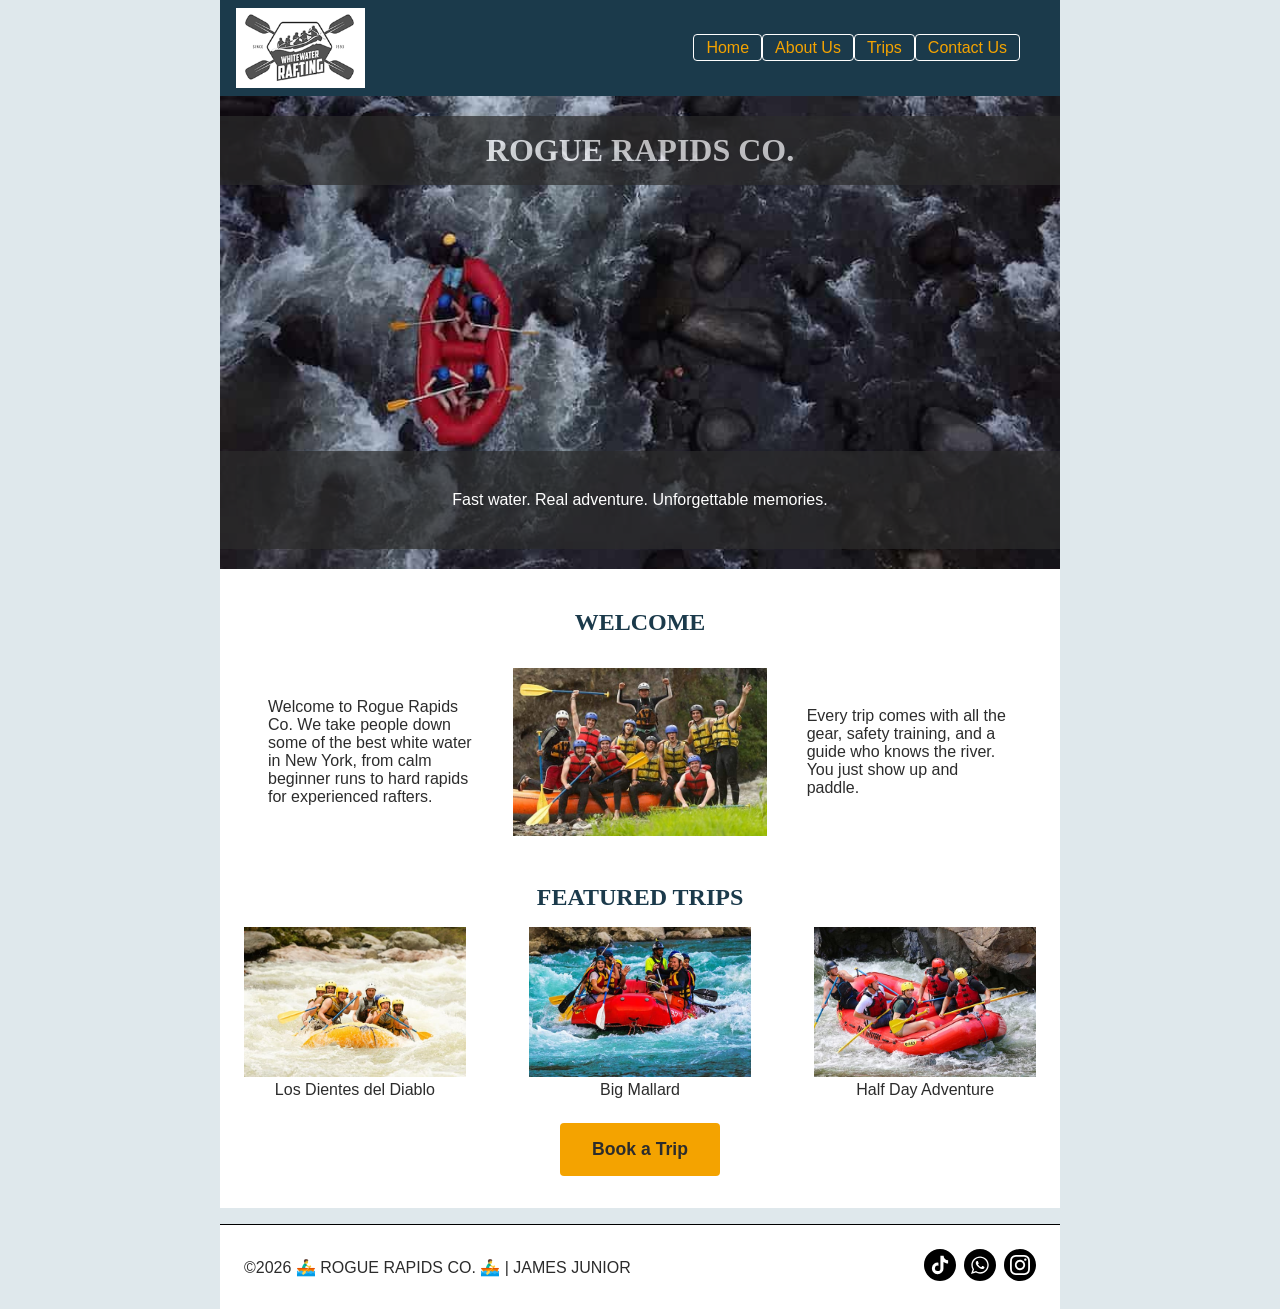
==== wwr/index.html @ abada85d "Week 6 (Home & Trips Page)" ====
<!DOCTYPE html>
<html lang="en">

<head>
    <meta charset="UTF-8">
    <meta name="viewport" content="width=device-width, initial-scale=1.0">
    <title>Home| ROGUE RAPIDS CO.</title>
    <meta name="description"
        content="Welcome to Rogue Rapids Co., a white water rafting company in New York. Explore our trips, meet our guides, and book your next river adventure.">
    <meta name="author" content="James Junior">
    <link rel="stylesheet" href="styles/rafting.css">
</head>

<body>
    <header>
        <img src="images/z-wwr-crossedoars.png" alt="Logo of White Water Rafting">
        <nav>
            <ul class="navigation">
                <li><a href="index.html">Home</a></li>
                <li><a href="about.html">About Us</a></li>
                <li><a href="trips.html">Trips</a></li>
                <li><a href="contact.html">Contact Us</a></li>
            </ul>
        </nav>
    </header>
    <main>
        <div class="hero">
            <img src="images/rafting16_1024.jpg" alt="Visual of clients on a rafting trip.">
            <h1> ROGUE RAPIDS CO.</h1>
            <article>
                <p>Fast water. Real adventure. Unforgettable memories.</p>
            </article>
        </div>
        <section class="welcome">
            <h2>WELCOME</h2>
            <p>Welcome to Rogue Rapids Co. We take people down some of the best white water in New York, from calm
                beginner runs to hard rapids for experienced rafters.</p>
            <img src="images/happy_clients.jpg" alt="Visual of happy clients.">
            <p>Every trip comes with all the gear, safety training, and a guide who knows the river. You just show up
                and paddle.</p>
        </section>
        <section class="adventures">
            <h2>
                FEATURED TRIPS
            </h2>
            <div class="adventure-images featured">
                <figure>
                    <img src="images/adventure1.jpg" alt="Rafters navigating Los Dientes del Diablo rapid">
                    <figcaption>Los Dientes del Diablo</figcaption>
                </figure>
                <figure>
                    <img src="images/adventure2.jpg" alt="Rafters navigating Big Mallard rapid">
                    <figcaption>Big Mallard</figcaption>
                </figure>
                <figure>
                    <img src="images/adventure3.jpg" alt="Rafters on the Half Day Adventure trip">
                    <figcaption>Half Day Adventure</figcaption>
                </figure>
            </div>
            <p class="book-trip">
                <a href="contact.html">Book a Trip</a>
            </p>
        </section>
    </main>
    <footer>
        <p>
            &copy;2026 🚣‍♂️ ROGUE RAPIDS CO. 🚣‍♂️ | JAMES JUNIOR
        </p>
        <nav class="socialmedia">
            <a href="https://tiktok.com">
                <img src="images/tiktok-icon.svg" alt="TikTok Icon">
            </a>
            <a href="https://wa.me/">
                <img src="images/whatsapp-icon.svg" alt="WhatsApp Icon"></a>
            <a href="https://instagram.com">
                <img src="images/instagram-icon.svg" alt="Instagram Icon">
            </a>
        </nav>
    </footer>
</body>

</html>
---- wwr/styles/rafting.css ----
:root {
    --primary-color: #1b3a4b;     
    --accent1-color: #2c2c2c;    
    --accent2-color: #f4a300;     
    --heading-font: Georgia, serif;
    --body-font: Arial, sans-serif;
    --page-color: #dfe8ec;
}

* {
    margin: 0;
    padding: 0;
    box-sizing: border-box;
}
 header {
    background-color: var(--primary-color);
    color: var(--accent2-color);
    display:grid;
    grid-template-columns: auto 1fr;
    align-items: center;
    padding: 8px 16px;
 }

 header img {
   height: 80px;
 }

 body {
    font-family: var(--body-font);
    color: var(--accent1-color);
    background-color: var(--page-color);
 }

 header, main, footer {
    width: 840px;
    margin: 0 auto;
 }

 main, footer {
    background-color: #fff;
}

 h1, h2 {
    font-family: var(--heading-font);
    color: var(--primary-color);
 }

 h2{ font-size: 1.5rem;
 }

 .hero h1 { font-size: 2rem;
}

 nav, p, section, article {
    margin: 16px;
    padding: 8px;
 }

 
 .hero{
    position: relative;
 }

 .hero img {
    display:block;
    width: 100%;
    height: auto;
 }


 .hero article{
    position: absolute;
    bottom: 20px;
    width: 100%;
    padding: 16px;
    text-align: center;
    background-color: rgba(44, 44, 44, 0.7);
    color: #fff;
    left: 0;
    margin: 0;
 }

 .hero article img {
    float: right;
    width: 125px;
 }

 .hero h1 {
    position: absolute;
    top: 20px;
    width: 100%;
    padding: 16px;
    text-align: center;
    opacity: 0.7;
    background-color: var(--accent1-color);
    color: #fff;
}

.contact-info {
    text-align: center;
}

.contact-info h1 {
    margin: 16px;
}

h2{
   text-align: center;
   margin: 16px;
}

iframe {
    width: 100%;
    max-width: 600px;
    height: 450px;
    border: 0;
    display: block;
    margin: 1rem auto;
}

form {
    max-width: 500px;
    margin: 16px auto;
    padding: 16px;
    background-color: #eee;
    border-radius: 8px;
    display: grid;
    gap: 16px;
}

form div {
    display: grid;
    gap: 4px;
}

input, textarea, button {
    font-family: var(--body-font);
    font-size: 1rem;
}

input[type="text"], input[type="email"], textarea {
    padding: 8px;
}

fieldset {
    display: grid;
    gap: 8px;
    padding: 12px;
    border: 1px solid #999;
    border-radius: 4px;
}

legend {
    font-weight: bold;
    padding: 0 8px;
    color: var(--primary-color);
}

fieldset div,
.checkbox-row {
    display: flex;
    align-items: center;
    gap: 8px;
}

input[type="radio"],
input[type="checkbox"] {
    width: 20px;
    height: 20px;
}
.contact-grid {
    display: grid;
    grid-template-columns: 1fr 1fr;
    gap: 16px;
    margin: 16px;
}

.contact-grid iframe {
    width: 100%;
    height: 100%;
    min-height: 450px;
    max-width: 100%;
    margin: 0;
}

.contact-grid form {
    max-width: none;
    margin: 0;
}

.contact-team {
    background-color: #f4f4f4;
    border: 1px solid #999;
    border-radius: 4px;
}

.contact-team-row {
    justify-content: center;
    gap: 24px;
}

.contact-team-row figure {
    width: 30%;
}

button {
    background-color: var(--accent2-color);
    color: var(--accent1-color);
    border: none;
    border-radius: 4px;
    padding: 12px 24px;
    font-weight: bold;
    cursor: pointer;
}

button:hover {
    background-color: var(--primary-color);
    color: #fff;
}
 .socialmedia img {
    width: 32px;
    height: 32px;
}

.socialmedia a {
    text-decoration: none;
 }

 .socialmedia{
   display: flex;
   gap: 8px;
 }

header nav a {
    color: var(--accent2-color);
    text-decoration: none;
}

.navigation a {
   border: 1px solid white;
   padding: 4px 12px;
   border-radius: 4px;
}

.navigation {
    display: flex;
    list-style: none;
   justify-content: flex-end;
 
}

.history, .welcome {
   display: grid;
   grid-template-columns: repeat(3, 1fr);
   gap: 16px;
   align-items: center;
}

.history h2, .welcome h2{
   grid-column: 1/4;
   text-align: center;
}


.history img, .welcome img {
    width: 100%;
    height: auto;
}

.adventures {
   text-align: center;
}

.adventure-images{
    display: flex;
    justify-content: space-between;
    gap: 8px;
}

.adventure-images figure {
    width: 18%;
}

.adventures img {
    width: 100%;
    height: 150px;
   
}

.adventures figcaption {
    text-align: center;
}

.featured figure{
    width: 28%;
}

.book-trip {
    text-align: center;
}

.book-trip a {
    display: inline-block;
    background-color: var(--accent2-color);
    color: var(--accent1-color);
    padding: 16px 32px;
    border-radius: 4px;
    font-weight: bold;
    font-size: 1.1rem;
    text-decoration: none;
}

.book-trip a:hover {
    background-color: var(--primary-color);
    color: #fff;
}

.trips-intro {
    text-align: center;
}

.trip {
    display: grid;
    grid-template-columns: 300px 1fr;
    gap: 16px;
    align-items: center;
    border-bottom: 1px solid #999;

}

.trip img {
    width: 300px;
    height: 200px;
}


.trip h2 {
    text-align: left;
    margin: 0 0 8px 0;
}

.trip p {
    margin: 8px 0;
    padding: 0;
}

footer{
   display: flex;
   justify-content: space-between;
   align-items: center;
   border-top: 1px solid black;
   text-align: center;
}
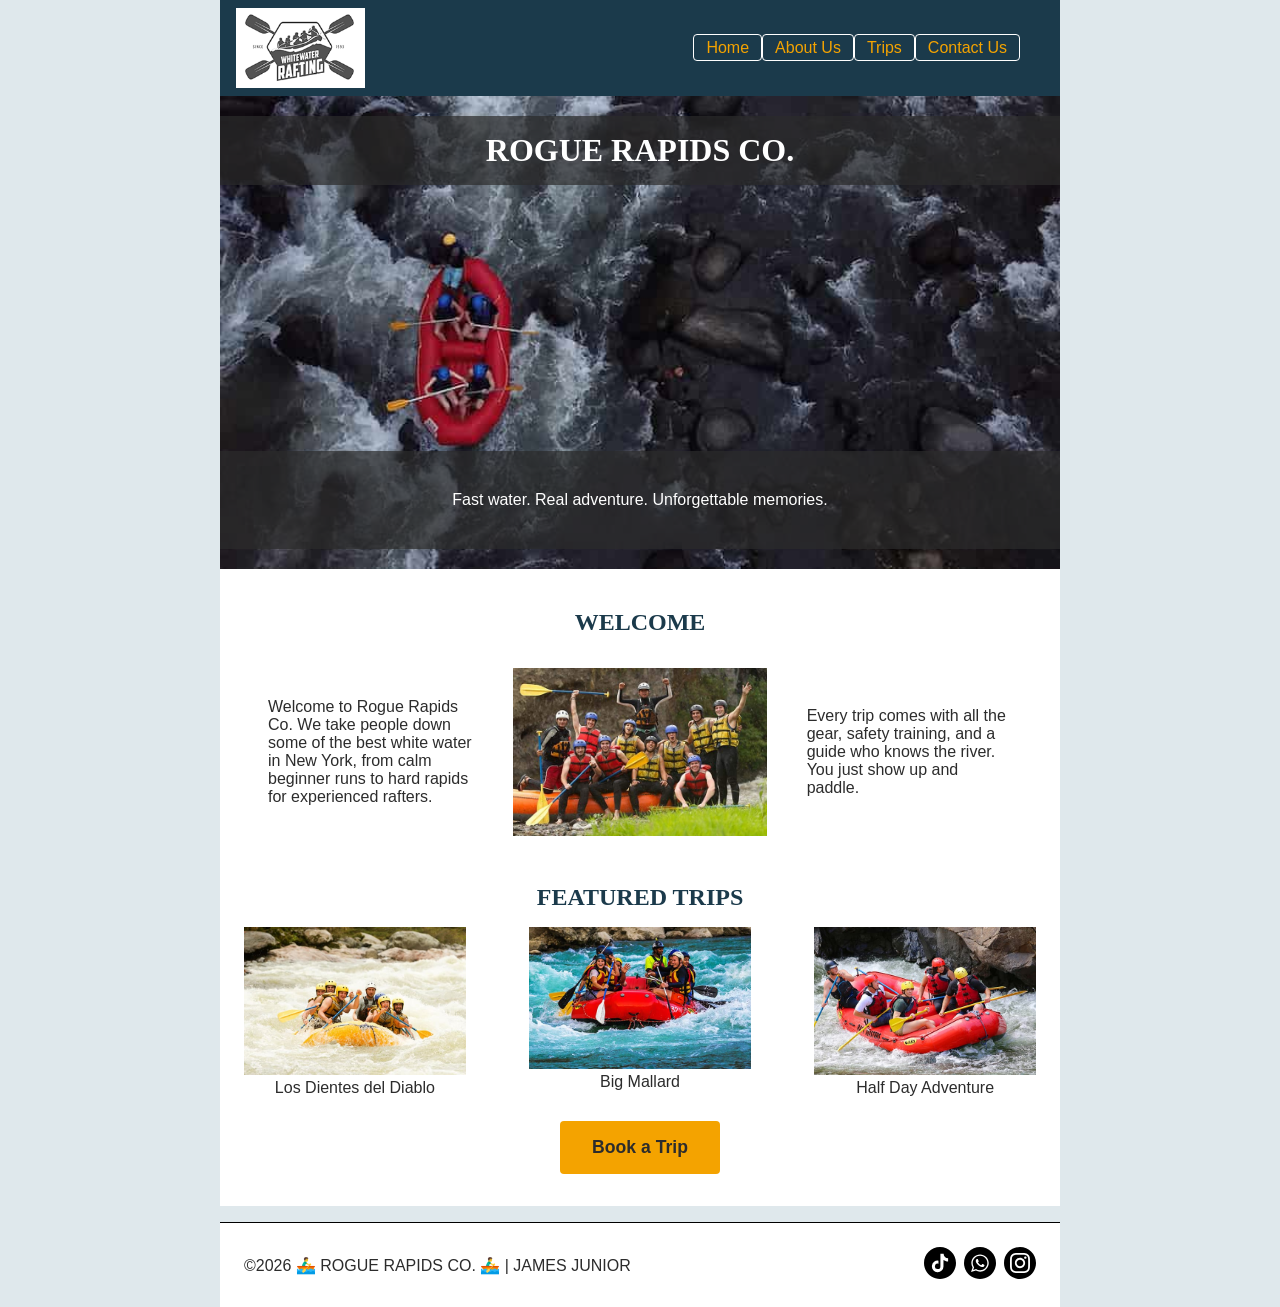
==== commit c2f43589: "Html edit" ====
--- a/wwr/index.html
+++ b/wwr/index.html
@@ -4,7 +4,7 @@
 <head>
     <meta charset="UTF-8">
     <meta name="viewport" content="width=device-width, initial-scale=1.0">
-    <title>Home| ROGUE RAPIDS CO.</title>
+    <title>Home | ROGUE RAPIDS CO.</title>
     <meta name="description"
         content="Welcome to Rogue Rapids Co., a white water rafting company in New York. Explore our trips, meet our guides, and book your next river adventure.">
     <meta name="author" content="James Junior">
--- a/wwr/styles/rafting.css
+++ b/wwr/styles/rafting.css
@@ -91,8 +91,7 @@
     width: 100%;
     padding: 16px;
     text-align: center;
-    opacity: 0.7;
-    background-color: var(--accent1-color);
+    background-color: rgba(44, 44, 44, 0.7);
     color: #fff;
 }
 
@@ -283,7 +282,7 @@
 
 .adventures img {
     width: 100%;
-    height: 150px;
+    height: auto;
    
 }
 
